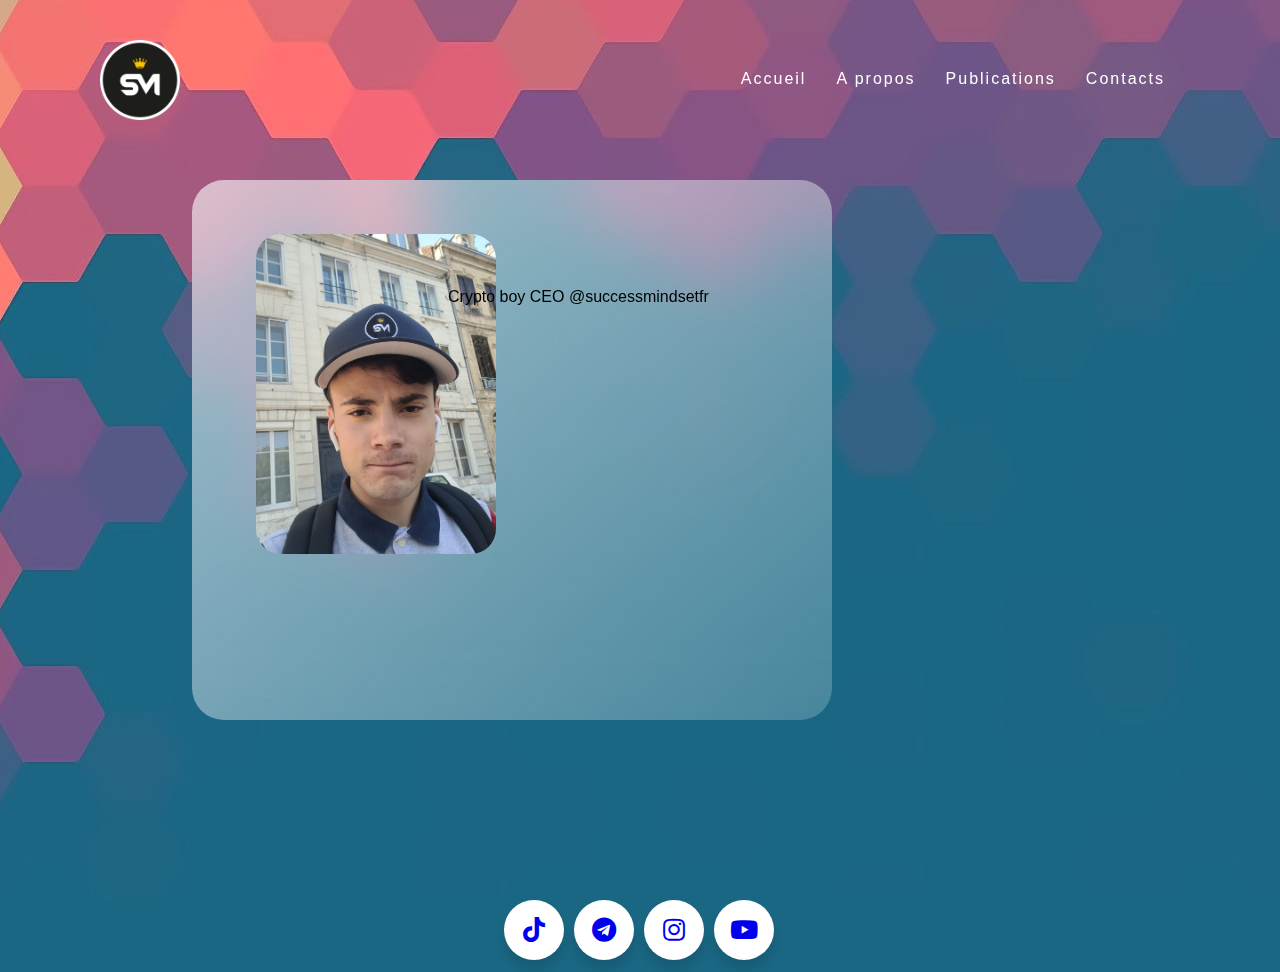
==== success mindset/index.html @ adc8ce9e "Add files via upload" ====
<!DOCTYPE html>
<html lang="fr">

<head>
	<section class="banner">
	<meta charset="UTF-8">
	<title>Success Mindset</title>
	<link rel="stylesheet" href="style.css">
</head>
<body>
	<header>
			<img href="#" class="logo" src="logoSM.png">
			<ul>				
				<li><a href ="#" class="anim">Accueil</a></li>
				<li><a href ="#" class="anim">A propos</a></li>
				<li><a href ="Publications.html" class="anim">Publications</a></li>
				<li><a href ="#bottom" class="anim">Contacts</a></li>
			</ul>
	</header>
	
	<script type="text/javascript">
		window.addEventListener("scroll", function(){
			var header = document.querySelector("header");
			header.classList.toggle("sticky", window.scrollY > 0);
		})
	</script>
<!--
<div id="instafeed-container"></div>
<script src="https://cdn.jsdelivr.net/gh/stevenschobert/instafeed.js@2.0.0rc1/src/instafeed.min.js"></script>
	<script type="text/javascript">
	var userFeed = new Instafeed({
		get: 'successmindsetfr',
		target: "instafeed-container",
    	resolution: 'low_resolution',
		accessToken: 'IGQVJWcGctR1hVeFNIMzhNZA19MRTBSQ0Vwb0xZAeHdjOFlzRi14eFJXTkZA6bjIxbUxIWVdtaGFSMXRnZAXEwR25LNFp5eGhSNE5oTFktdWxqNS0yenNCSWdBMVA1SWl2WVd4aUEwZA1V2QmtEVkhCWlk4bQZDZD'
	});
	userFeed.run();
	</script>
-->

<section class="box">
<img class="alex" src="ppalex.jpg">
	<p class="text">Crypto boy CEO @successmindsetfr</p>
</section>

<!--<blockquote class="tiktok-embed" cite="https://www.tiktok.com/@successmindsetfr/video/7010732842426649862" data-video-id="7010732842426649862" style="max-width: 605px;min-width: 325px;" > <section> <a target="_blank" title="@successmindsetfr" href="https://www.tiktok.com/@successmindsetfr">@successmindsetfr</a> <p>Tag un pote qui doit voir ça</p> <a target="_blank" title="♬ son original - FrenchLuxury" href="https://www.tiktok.com/music/son-original-7010732556559960838">♬ son original - FrenchLuxury</a> </section> </blockquote> <script async src="https://www.tiktok.com/embed.js"></script> -->



</section>



<section class="banner2">
      <link  rel="stylesheet" href="https://cdnjs.cloudflare.com/ajax/libs/font-awesome/5.15.3/css/all.min.css"/>
       <div class="wrapper">
         <div class="button">
            <div class="icon"><a href="https://www.tiktok.com/@successmindsetfr?lang=fr" target="_black">
               <i class="fab fa-tiktok"></i><a href="https://www.tiktok.com/@successmindsetfr?lang=fr" target="_black">
               <!-- -->
            </div>
            <span>TikTok</span> </a>
         </div>
         <div class="button">
            <div class="icon"><a href="https://t.me/joinchat/Vh9mXMtfjFw64N0Q" target="_blank">
               <i class="fab fa-telegram"></i><a href="https://t.me/joinchat/Vh9mXMtfjFw64N0Q" target="_blank">
               <!--  -->
            </div>
            <span>Telegram</span></a>
         </div>
          
         <div class="button">
            <div class="icon"><a href="https://www.instagram.com/successmindsetfr/?hl=fr" target="_blank">
            	<!-- -->
               <i class="fab fa-instagram"></i> <a href="https://www.instagram.com/successmindsetfr/?hl=fr" target="_blank">
      		
            </div>
            <span>Instagram</span></a>
            
         </div>
         <div class="button">
            <div id="bottom" class="icon"><a href="https://www.youtube.com/channel/UCHHZInNlVec3JMzDEAFMvtQ" target="_blank">
            	
               <i class="fab fa-youtube"></i><a href="https://www.youtube.com/channel/UCHHZInNlVec3JMzDEAFMvtQ" target="_blank">
               
            </div>
            <span>YouTube</span>
         </div>
      </div>
   </section>

</body>

</html>
---- success mindset/style.css ----
* {
	margin: 0;
	padding: 0;
	box-sizing: border-box;
	font-family: 'Poppins',sans-serif;
	scroll-behavior: smooth;
}



header {
	top: 0;
	left: 0;
	position: fixed;
	width: 100%;
	display: flex;
	justify-content: space-between;
	align-items: center;
	transition: 0.6s;
	padding: 40px 100px;
	z-index: 100000;
}
header.sticky
{
	padding: 5px 100px;
	background: #fff;
}

header .logo {
	position: relative;
	text-decoration: none;		
	transition: 0.6s;
	width: 5em;
	
}
header ul
{
	position: relative;
	display: flex;
	justify-content: center;
	align-items: center;
}

header ul li{
	 position: relative;
	 list-style: none;

	 display: inline-block;
}

header ul li a
{
	position: relative;
	margin: 0 15px;
	text-decoration: none;
	color:#fff;
	letter-spacing: 2px;
	font-weight: 500px;
	transition: 0.6s;

	display: inline-block;
}

.box{
	position: relative;
	background:white;
	min-height: 60vh;
	width: 50%;
	left: -10%;
	background: linear-gradient(
		to right bottom,
		rgba(255,255,255,0.6),
		rgba(255,255,255,0.2)
		);
	border-radius: 2rem;
	backdrop-filter:blur(2rem);
}
.banner{
	position: relative;
	width: 100%;
	height: 100vh;
	/*background: linear-gradient(to right top,#6FF782,#8AE06F);*/
	background:url(background.jpg);
	background-position: center center;
	display: flex;
	justify-content: center;
	align-items: center;

}

.banner2{
	position: relative;
	width: 100%;
	height: 8vh;
	/*background: linear-gradient(to right bottom,#6FF782,#8AE06F);*/
	/*background:url(background.jpg);*/
	background:#1a6783;
	background-position: center center;
	
    
}

header.sticky .logo,
header.sticky ul li a,header.sticky ul
{
	color: #000;

}

.anim::after {
	content: '';
	display: block;
	width: 0;
	height: 2px;
	background:#f9c300;
	transition: width .3s
}

.anim:hover::after{

	width: 100%;
	transition: width .3s;
}


a:link{
	text-decoration: none;
}

@import url('https://fonts.googleapis.com/css?family=Poppins:400,500,600,700&display=swap');

*{
  margin: 0;
  padding: 0;
  box-sizing: border-box;
  font-family: 'Poppins', sans-serif;
}

html,body{
  display: grid;
  height: 100%;
  width: 100%; 
 }

.button{
	align-items: center;
	position: relative;
	left:39%;
}

.wrapper .button{
  display: inline-block;
  height: 60px;
  width: 60px;
  float: left;
  margin: 0 5px;
  overflow: hidden;
  background: #fff;
  border-radius: 50px;
  cursor: pointer;
  box-shadow: 0px 10px 10px rgba(0,0,0,0.1);
  transition: all 0.3s ease-out;

  
}
.wrapper .button:hover{
  width: 200px;
}
.wrapper .button .icon{
  display: inline-block;
  height: 60px;
  width: 60px;
  text-align: center;
  border-radius: 50px;
  box-sizing: border-box;
  line-height: 60px;
  transition: all 0.3s ease-out;
}
.wrapper .button:nth-child(1):hover .icon{
	background: linear-gradient( #31eee7,#ef3459);
}
.wrapper .button:nth-child(2):hover .icon{
  background: #24acea;
}
.wrapper .button:nth-child(3):hover .icon{
  background: #E1306C;
}
.wrapper .button:nth-child(4):hover .icon{
  background: #ff0000;
}
.wrapper .button .icon i{
  font-size: 25px;
  line-height: 60px;
  transition: all 0.3s ease-out;
}
.wrapper .button:hover .icon i{
  color: #fff;
}
.wrapper .button span{
  font-size: 20px;
  font-weight: 500;
  line-height: 60px;
  margin-left: 10px;
  transition: all 0.3s ease-out;
}
.wrapper .button:nth-child(1) span{
  color: #ef3459;
}
.wrapper .button:nth-child(2) span{
  color:#24acea;
}
.wrapper .button:nth-child(3) span{
  color: #E1306C;
}
.wrapper .button:nth-child(4) span{
  color: #ff0000;
}

.text{
	position: absolute;
	top: 20%;
	left:40%;
}
.alex{ 
	left:10%;
	top:10%;
	height: 20em;
	width: 15em;
	position:absolute;
	border-radius: 25px;
}
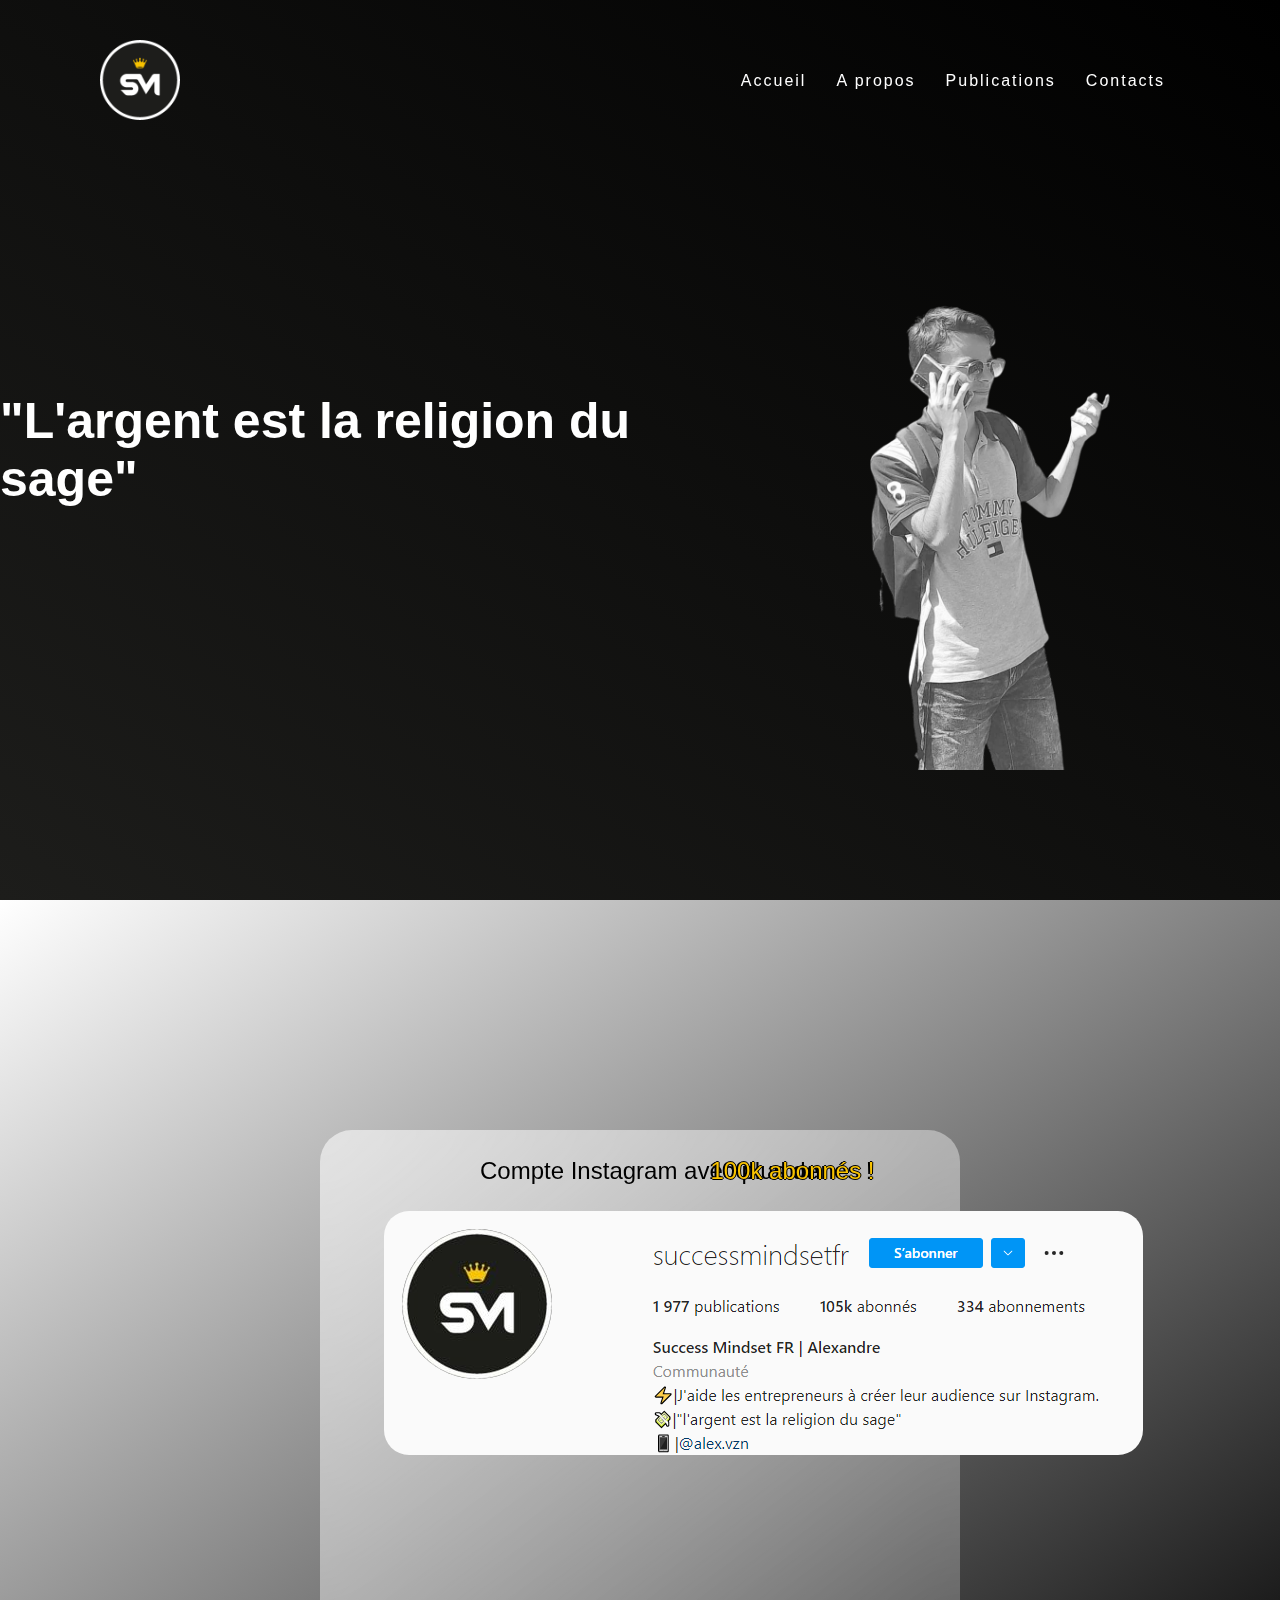
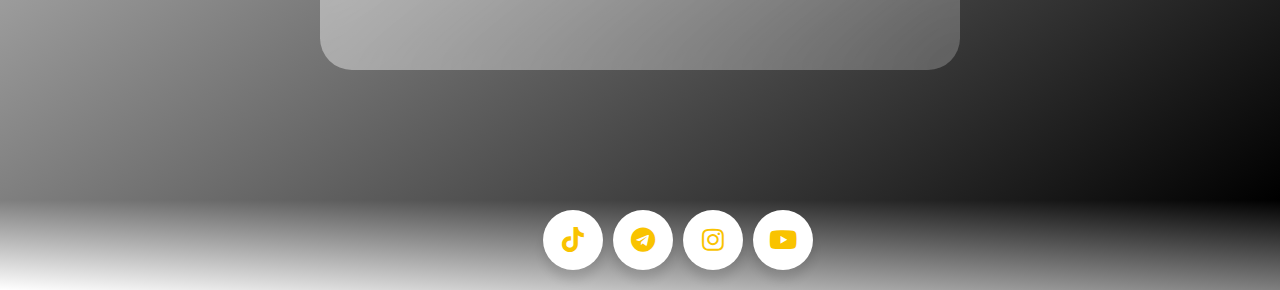
==== commit 4a64e6d8: "Add files via upload" ====
--- a/success mindset/index.html
+++ b/success mindset/index.html
@@ -2,21 +2,25 @@
 <html lang="fr">
 
 <head>
-	<section class="banner">
 	<meta charset="UTF-8">
 	<title>Success Mindset</title>
 	<link rel="stylesheet" href="style.css">
 </head>
 <body>
-	<header>
+  
+   <div class="banner">
+
+	  <header>  
+         <a href="index.html">
 			<img href="#" class="logo" src="logoSM.png">
+         </a>
 			<ul>				
 				<li><a href ="#" class="anim">Accueil</a></li>
-				<li><a href ="#" class="anim">A propos</a></li>
+				<li><a href ="#pp" class="anim">A propos</a></li>
 				<li><a href ="Publications.html" class="anim">Publications</a></li>
 				<li><a href ="#bottom" class="anim">Contacts</a></li>
 			</ul>
-	</header>
+	  </header>
 	
 	<script type="text/javascript">
 		window.addEventListener("scroll", function(){
@@ -24,32 +28,18 @@
 			header.classList.toggle("sticky", window.scrollY > 0);
 		})
 	</script>
-<!--
-<div id="instafeed-container"></div>
-<script src="https://cdn.jsdelivr.net/gh/stevenschobert/instafeed.js@2.0.0rc1/src/instafeed.min.js"></script>
-	<script type="text/javascript">
-	var userFeed = new Instafeed({
-		get: 'successmindsetfr',
-		target: "instafeed-container",
-    	resolution: 'low_resolution',
-		accessToken: 'IGQVJWcGctR1hVeFNIMzhNZA19MRTBSQ0Vwb0xZAeHdjOFlzRi14eFJXTkZA6bjIxbUxIWVdtaGFSMXRnZAXEwR25LNFp5eGhSNE5oTFktdWxqNS0yenNCSWdBMVA1SWl2WVd4aUEwZA1V2QmtEVkhCWlk4bQZDZD'
-	});
-	userFeed.run();
-	</script>
--->
 
-<section class="box">
-<img class="alex" src="ppalex.jpg">
-	<p class="text">Crypto boy CEO @successmindsetfr</p>
-</section>
+<h1 class="fade-in">"L'argent est la religion du sage"</h1>
 
-<!--<blockquote class="tiktok-embed" cite="https://www.tiktok.com/@successmindsetfr/video/7010732842426649862" data-video-id="7010732842426649862" style="max-width: 605px;min-width: 325px;" > <section> <a target="_blank" title="@successmindsetfr" href="https://www.tiktok.com/@successmindsetfr">@successmindsetfr</a> <p>Tag un pote qui doit voir ça</p> <a target="_blank" title="♬ son original - FrenchLuxury" href="https://www.tiktok.com/music/son-original-7010732556559960838">♬ son original - FrenchLuxury</a> </section> </blockquote> <script async src="https://www.tiktok.com/embed.js"></script> -->
+<img class="alexbnw" src="alex.vzn.png">
 
-
-
-</section>
-
-
+</div>
+<div class="banner3">
+	<section id="pp"class="box">
+      <img class="alex" src="imgcompte.png">
+	   <p class="text">Compte Instagram avec plus de <p class="yellow">100k abonnés !</p></p>
+   </section>
+</div>
 
 <section class="banner2">
       <link  rel="stylesheet" href="https://cdnjs.cloudflare.com/ajax/libs/font-awesome/5.15.3/css/all.min.css"/>
@@ -57,21 +47,21 @@
          <div class="button">
             <div class="icon"><a href="https://www.tiktok.com/@successmindsetfr?lang=fr" target="_black">
                <i class="fab fa-tiktok"></i><a href="https://www.tiktok.com/@successmindsetfr?lang=fr" target="_black">
-               <!-- -->
+         
             </div>
             <span>TikTok</span> </a>
          </div>
          <div class="button">
             <div class="icon"><a href="https://t.me/joinchat/Vh9mXMtfjFw64N0Q" target="_blank">
                <i class="fab fa-telegram"></i><a href="https://t.me/joinchat/Vh9mXMtfjFw64N0Q" target="_blank">
-               <!--  -->
+        
             </div>
             <span>Telegram</span></a>
          </div>
           
          <div class="button">
             <div class="icon"><a href="https://www.instagram.com/successmindsetfr/?hl=fr" target="_blank">
-            	<!-- -->
+            
                <i class="fab fa-instagram"></i> <a href="https://www.instagram.com/successmindsetfr/?hl=fr" target="_blank">
       		
             </div>
--- a/success mindset/style.css
+++ b/success mindset/style.css
@@ -1,14 +1,30 @@
-
-* {
-	margin: 0;
-	padding: 0;
-	box-sizing: border-box;
-	font-family: 'Poppins',sans-serif;
+*{
 	scroll-behavior: smooth;
 }
 
-
-
+.fade-in {
+	animation: fadeIn 3s;
+
+
+}
+
+@keyframes fadeIn {
+	from {
+		opacity: 0;
+
+	}
+
+	to {
+		opacity: 1;
+	}
+}
+
+h1{
+	display: flex;
+	font-size: 50px;
+	color:white;
+
+}
 header {
 	top: 0;
 	left: 0;
@@ -38,8 +54,7 @@
 {
 	position: relative;
 	display: flex;
-	justify-content: center;
-	align-items: center;
+
 }
 
 header ul li{
@@ -67,7 +82,7 @@
 	background:white;
 	min-height: 60vh;
 	width: 50%;
-	left: -10%;
+	top:50px;
 	background: linear-gradient(
 		to right bottom,
 		rgba(255,255,255,0.6),
@@ -78,36 +93,83 @@
 }
 .banner{
 	position: relative;
-	width: 100%;
+	/*width: 100%;*/
 	height: 100vh;
-	/*background: linear-gradient(to right top,#6FF782,#8AE06F);*/
-	background:url(background.jpg);
-	background-position: center center;
+	background: linear-gradient(to right top,#1d1d1b,#000);
+	/*background:url(background.jpg);*/
+	/*background-position: center center;*/
 	display: flex;
 	justify-content: center;
 	align-items: center;
 
+
 }
 
 .banner2{
 	position: relative;
 	width: 100%;
-	height: 8vh;
-	/*background: linear-gradient(to right bottom,#6FF782,#8AE06F);*/
+	height: 10vh;
+	background: linear-gradient(to right top,#fff,#000);
 	/*background:url(background.jpg);*/
-	background:#1a6783;
+	/*background:#1a6783;*/
 	background-position: center center;
+}
+
+.banner3{
+
+	position: relative;
+	/*width: 100%;*/
+	height: 100vh;
+	background: linear-gradient(to left top,#000,#fff);
+	/*background:url(background.jpg);*/
+	/*background-position: center center;*/
+	display: flex;
+	justify-content: center;
+	align-items: center;
+	}
+
+.alexbnw {
+	position: relative;
+	width: 40%;
+	left: 5%;
 	
-    
-}
-
+}
+
+/*.scroll-area {
+  scroll-snap-align: center;
+}
+
+.scroll-container {
+  overflow: auto;
+  scroll-snap-type: y mandatory;
+}
+
+.scroll-container,
+.scroll-area {
+  max-width: 1000px;
+  font-size: 60px;
+  height:600px;
+  margin: 0 auto;
+}
+*/
+.bannerpubli{
+	position: relative;
+	/*width: 100%;*/
+	height: 120vh;
+	background: linear-gradient(to right top,#1d1d1b,#000);
+	/*background:url(background.jpg);*/
+	/*background-position: center center;*/
+
+
+}
+/* changer la couleur du texte du header quand scroll*/
 header.sticky .logo,
 header.sticky ul li a,header.sticky ul
 {
 	color: #000;
 
 }
-
+/* animation pour souligner pour le header */
 .anim::after {
 	content: '';
 	display: block;
@@ -128,8 +190,6 @@
 	text-decoration: none;
 }
 
-@import url('https://fonts.googleapis.com/css?family=Poppins:400,500,600,700&display=swap');
-
 *{
   margin: 0;
   padding: 0;
@@ -137,16 +197,11 @@
   font-family: 'Poppins', sans-serif;
 }
 
-html,body{
-  display: grid;
-  height: 100%;
-  width: 100%; 
- }
-
 .button{
-	align-items: center;
-	position: relative;
-	left:39%;
+	position: relative;
+	left:42%;
+	top: 10px;
+
 }
 
 .wrapper .button{
@@ -177,8 +232,8 @@
   line-height: 60px;
   transition: all 0.3s ease-out;
 }
-.wrapper .button:nth-child(1):hover .icon{
-	background: linear-gradient( #31eee7,#ef3459);
+.wrapper .button:nth-child(1):hover .icon{	
+	background: linear-gradient(to right top,#31eee7,#ef3459);
 }
 .wrapper .button:nth-child(2):hover .icon{
   background: #24acea;
@@ -193,6 +248,7 @@
   font-size: 25px;
   line-height: 60px;
   transition: all 0.3s ease-out;
+  color: #f9c300;
 }
 .wrapper .button:hover .icon i{
   color: #fff;
@@ -219,15 +275,26 @@
 
 .text{
 	position: absolute;
-	top: 20%;
-	left:40%;
+	display: flex;
+	justify-content: center;
+	left: 25%;
+	top: 5%;
+	font-size: 150%;
 }
 .alex{ 
 	left:10%;
-	top:10%;
-	height: 20em;
-	width: 15em;
+	top:15%;
+	
 	position:absolute;
 	border-radius: 25px;
 }
-		+.yellow{
+	color:#f9c300;
+	position: absolute;
+	display: flex;
+	justify-content: center;
+	left: 61%;
+	top: 5%;
+	font-size: 150%;
+	text-shadow: -2px 0 black, 0 1px black, 1px 0 black, 0 -1px black;
+}